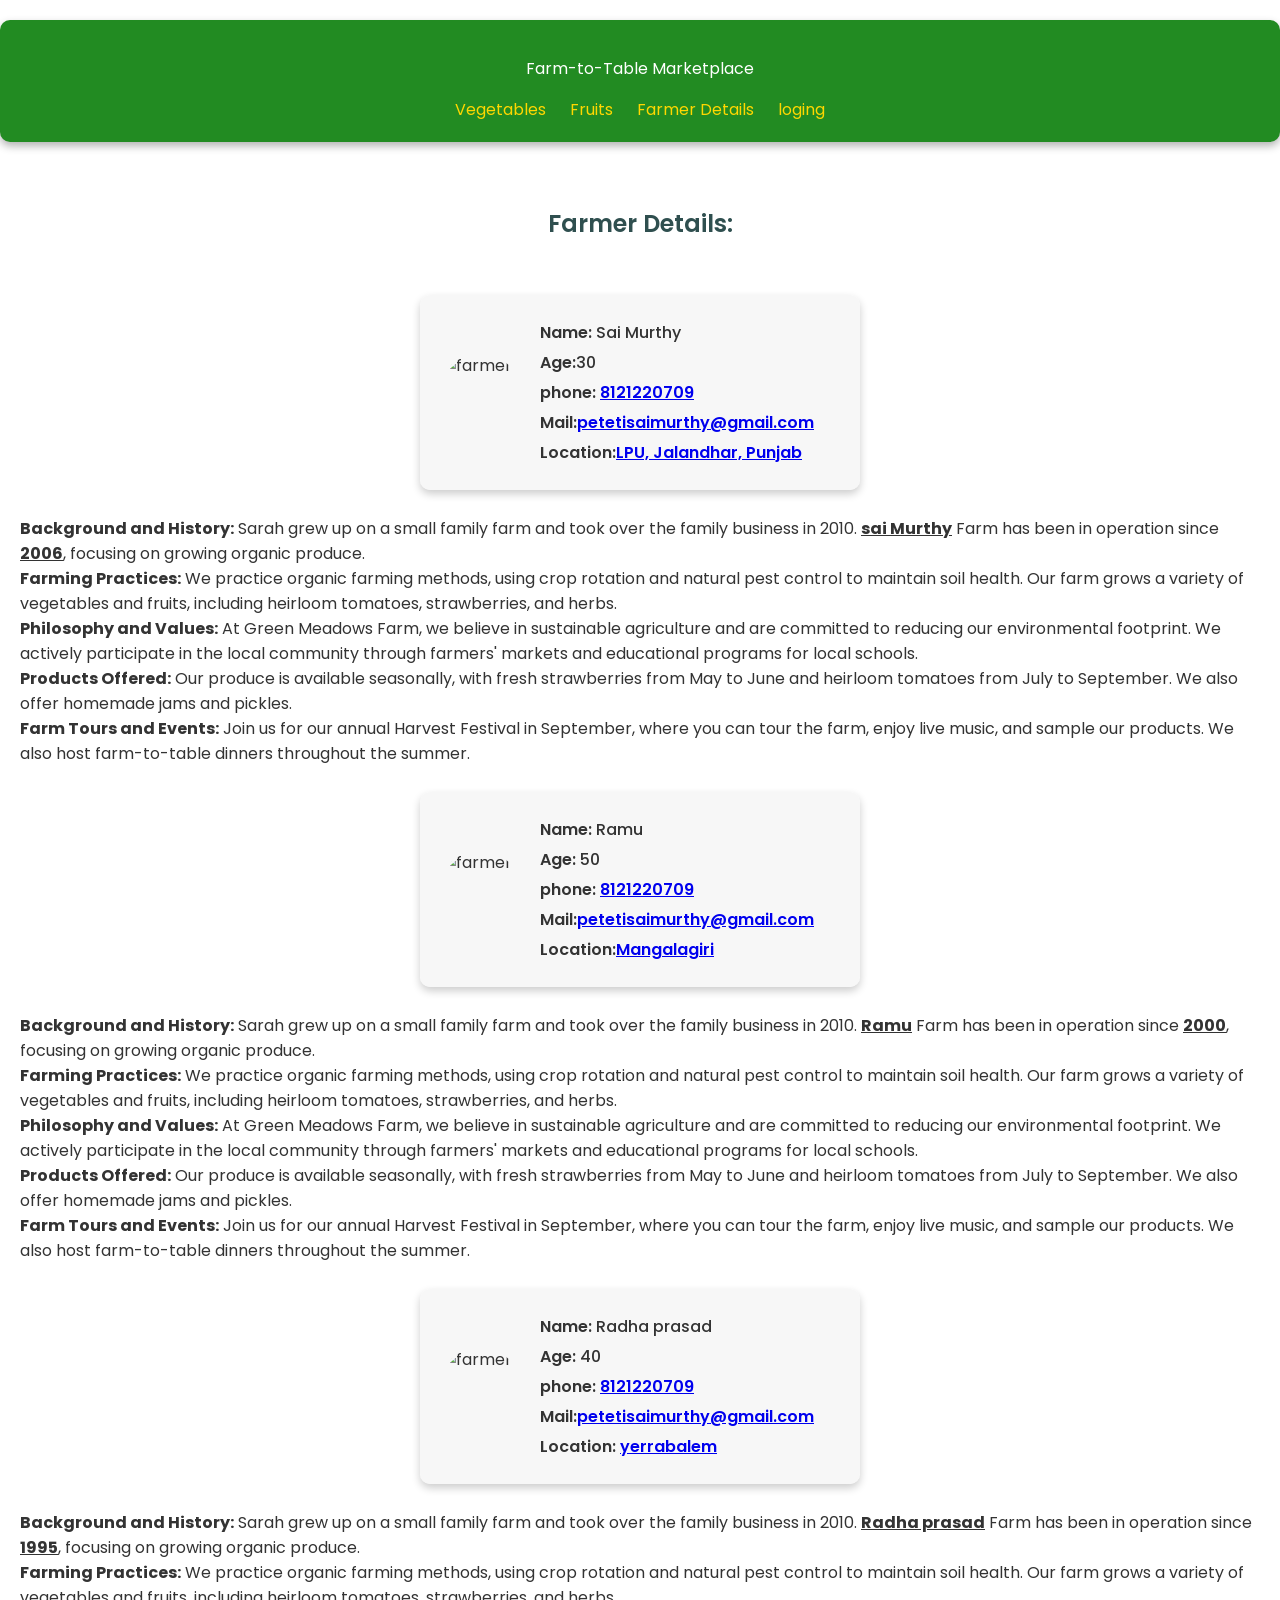
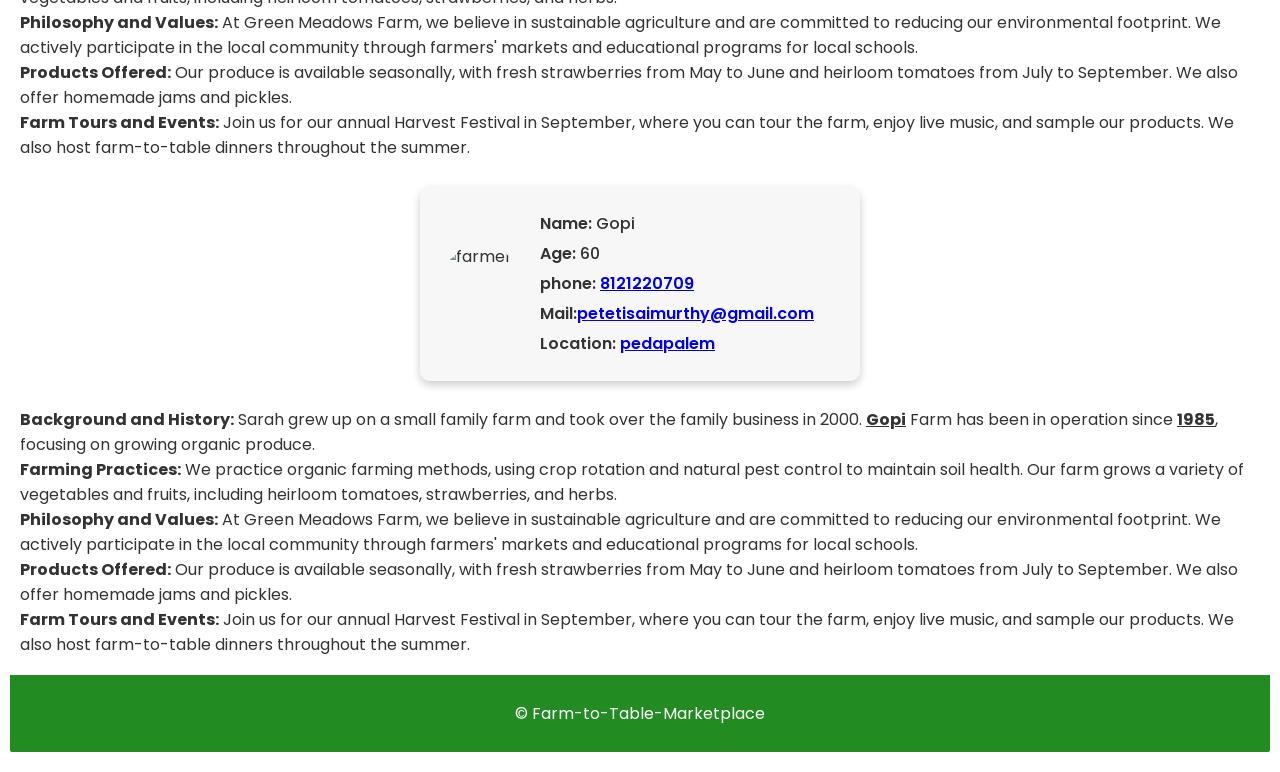
==== farmer.html @ 5aa0546a "Add files via upload" ====
<!DOCTYPE html>
<html lang="en">
<head>
    <meta charset="UTF-8">
    <meta name="viewport" content="width=device-width, initial-scale=1.0">
    <title>Farmer Details</title>
    <link href="https://fonts.googleapis.com/css2?family=Poppins:wght@400;600&display=swap" rel="stylesheet">
    <style>
        /* Base Styling */
        body {
            font-family: 'Poppins', sans-serif;
            background: url('farm_land-2.jpg') center center/cover no-repeat;
            color: #333;
            margin: 0;
            padding: 0;
        }

        #main {
            display: flex;
            flex-direction: column;
            align-items: center;
            padding: 20px;
        }

        #d1 {
            background-color: #228B22;
            color: #fff;
            width: 100%;
            max-width: 1400px;
            text-align: center;
            border-radius: 10px;
            padding: 20px;
            box-shadow: 0 4px 8px rgba(0, 0, 0, 0.3);
            margin-bottom: 20px;
        }

        #d1 a {
            color: #FFD700;
            text-decoration: none;
            font-size: 16px;
            margin: 0 10px;
        }

        #d1 a:hover {
            text-decoration: underline;
        }

        #farm1 {
            text-align: center;
            margin: 20px 0;
        }

        #farm1 h3 {
            font-size: 24px;
            font-weight: 600;
            color: #2F4F4F;
        }

        .farm-profile {
            display: flex;
            align-items: center;
            background: rgba(245, 245, 245, 0.8);
            width: 100%;
            max-width: 400px;
            margin: 10px;
            padding: 20px;
            border-radius: 10px;
            box-shadow: 0 4px 8px rgba(0, 0, 0, 0.2);
        }

        .farm-profile img {
            border-radius: 50%;
            height: 80px;
            width: 80px;
            margin-right: 20px;
        }

        .farm-profile p {
            margin: 5px 0;
            font-weight: 500;
        }

        .farm-profile p b {
            font-weight: 600;
        }

        footer {
            color: white;
            background-color: #228B22;
            width: 100%;
            text-align: center;
            border-top: 2px solid;
            border-radius: 2px;
            padding: 10px;
        }

        /* Responsive Styling */
        @media (max-width: 768px) {
            #main {
                padding: 10px;
            }

            #d1 {
                padding: 15px;
            }

            #d1 a {
                font-size: 14px;
                margin: 0 5px;
            }

            #farm1 h3 {
                font-size: 20px;
            }

            .farm-profile {
                flex-direction: column;
                text-align: center;
                max-width: 90%;
            }

            .farm-profile img {
                margin-right: 0;
                margin-bottom: 10px;
                height: 70px;
                width: 70px;
            }
        }

        @media (max-width: 480px) {
            #d1 a {
                font-size: 12px;
                margin: 0 3px;
            }

            #farm1 h3 {
                font-size: 18px;
            }

            .farm-profile p {
                font-size: 14px;
            }

            footer {
                font-size: 14px;
            }
        }
    </style>
</head>
<body>
    <div id="main">
        <div id="d1">
            <p>Farm-to-Table Marketplace</p>
            <nav>
                <a href="vegetables.html">Vegetables</a>
                <a href="fruits.html">Fruits</a>
                <a href="farmer.html">Farmer Details</a>
                <a href="loging.html">loging</a>
            </nav>
        </div>

        <div id="farm1">
            <h3>Farmer Details:</h3>
        </div>

        <div class="farm-profile">
            <img src="murthy.png" alt="farmer">
            <div>
                <p><b>Name:</b> Sai Murthy </p>
                <p><b>Age:</b>30</p>
                <p><b>phone: <a href="https://www.truecaller.com/search/in/8121220709">8121220709</a></b></p>
                <p><b>Mail:<a href="mailto:petetisaimurthy@gmail.com">petetisaimurthy@gmail.com</a></b></p>
                <p><b>Location:<a href="https://www.google.com/maps/place/BH-2+LPU/@31.2496079,75.6984911,745m/data=!3m2!1e3!4b1!4m6!3m5!1s0x391a5f007402a701:0x3b09cd415ff39bf7!8m2!3d31.2496079!4d75.701066!16s%2Fg%2F11w30k6gvg?entry=ttu&g_ep=EgoyMDI0MTAxNi4wIKXMDSoASAFQAw%3D%3D">LPU, Jalandhar, Punjab</a></b> </p>
            </div>
        </div>
        <p><b>
            Background and History:</b>
            Sarah grew up on a small family farm and took over the family business in 2010.  <b><U>sai Murthy</U></b> Farm has been in operation since  <b><U>2006</U></b>, focusing on growing organic produce.
            <br>
           <b> Farming Practices:</b>
            We practice organic farming methods, using crop rotation and natural pest control to maintain soil health. Our farm grows a variety of vegetables and fruits, including heirloom tomatoes, strawberries, and herbs.
            <br>
            <b>Philosophy and Values:</b>
            At Green Meadows Farm, we believe in sustainable agriculture and are committed to reducing our environmental footprint. We actively participate in the local community through farmers' markets and educational programs for local schools.
            <br>
            <b>Products Offered:</b>
            Our produce is available seasonally, with fresh strawberries from May to June and heirloom tomatoes from July to September. We also offer homemade jams and pickles.
            <br>
            <b>Farm Tours and Events:</b>
            Join us for our annual Harvest Festival in September, where you can tour the farm, enjoy live music, and sample our products. We also host farm-to-table dinners throughout the summer.</p>
        <div class="farm-profile">
            <img src="akshay.png" alt="farmer">
            <div>
                <p><b>Name:</b> Ramu</p>
                <p><b>Age:</b> 50</p>
                <p><b>phone: <a href="https://www.truecaller.com/search/in/8121220709">8121220709</a></b></p>
                <p><b>Mail:<a href="mailto:petetisaimurthy@gmail.com">petetisaimurthy@gmail.com</a></b></p>
                <p><b>Location:<a href="https://www.google.co.in/maps/dir//16.4775992,80.5550345/@16.4709672,80.5512245,15.05z?entry=ttu&g_ep=EgoyMDI0MTAyMy4wIKXMDSoASAFQAw%3D%3D">Mangalagiri</a></b></p>
            </div>
        </div>
<p><b>
    Background and History:</b>
    Sarah grew up on a small family farm and took over the family business in 2010.  <b><U>Ramu</U></b> Farm has been in operation since  <b><U>2000</U></b>, focusing on growing organic produce.
    <br>
   <b> Farming Practices:</b>
    We practice organic farming methods, using crop rotation and natural pest control to maintain soil health. Our farm grows a variety of vegetables and fruits, including heirloom tomatoes, strawberries, and herbs.
    <br>
    <b>Philosophy and Values:</b>
    At Green Meadows Farm, we believe in sustainable agriculture and are committed to reducing our environmental footprint. We actively participate in the local community through farmers' markets and educational programs for local schools.
    <br>
    <b>Products Offered:</b>
    Our produce is available seasonally, with fresh strawberries from May to June and heirloom tomatoes from July to September. We also offer homemade jams and pickles.
    <br>
    <b>Farm Tours and Events:</b>
    Join us for our annual Harvest Festival in September, where you can tour the farm, enjoy live music, and sample our products. We also host farm-to-table dinners throughout the summer.</p>
        <div class="farm-profile">
            <img src="pspk2.jpg" alt="farmer">
            <div>
                <p><b>Name:</b> Radha prasad</p>
                <p><b>Age:</b> 40</p>
                <p><b>phone: <a href="https://www.truecaller.com/search/in/8121220709">8121220709</a></b></p>
                <p><b>Mail:<a href="mailto:petetisaimurthy@gmail.com">petetisaimurthy@gmail.com</a></b></p>
                <p><b>Location: <a href="https://www.google.co.in/maps/place/Pedavadlapudi,+Andhra+Pradesh+522302/@16.3562201,80.6357968,20149m/data=!3m1!1e3!4m6!3m5!1s0x3a35f749b2aca3f5:0xacc0312243ee0203!8m2!3d16.4115104!4d80.6109527!16s%2Fm%2F080p59_?entry=ttu&g_ep=EgoyMDI0MTAyMy4wIKXMDSoASAFQAw%3D%3D">yerrabalem</a></b></p>
            </div>
        </div>
        <p><b>
            Background and History:</b>
            Sarah grew up on a small family farm and took over the family business in 2010. <b><U>Radha prasad</U></b> Farm has been in operation since  <b><U>1995</U></b>, focusing on growing organic produce.
            <br>
           <b> Farming Practices:</b>
            We practice organic farming methods, using crop rotation and natural pest control to maintain soil health. Our farm grows a variety of vegetables and fruits, including heirloom tomatoes, strawberries, and herbs.
            <br>
            <b>Philosophy and Values:</b>
            At Green Meadows Farm, we believe in sustainable agriculture and are committed to reducing our environmental footprint. We actively participate in the local community through farmers' markets and educational programs for local schools.
            <br>
            <b>Products Offered:</b>
            Our produce is available seasonally, with fresh strawberries from May to June and heirloom tomatoes from July to September. We also offer homemade jams and pickles.
            <br>
            <b>Farm Tours and Events:</b>
            Join us for our annual Harvest Festival in September, where you can tour the farm, enjoy live music, and sample our products. We also host farm-to-table dinners throughout the summer.</p>
        <div class="farm-profile">
            <img src="namith.png" alt="farmer">
            <div>
                <p><b>Name:</b> Gopi</p>
                <p><b>Age:</b> 60</p>
                <p><b>phone: <a href="https://www.truecaller.com/search/in/8121220709">8121220709</a></b></p>
                <p><b>Mail:<a href="mailto:petetisaimurthy@gmail.com">petetisaimurthy@gmail.com</a></b></p>
                <p><b>Location: <a href="https://www.google.co.in/maps/dir//16.3843208,80.6488947/@16.378392,80.650586,2533m/data=!3m1!1e3?entry=ttu&g_ep=EgoyMDI0MTAyMy4wIKXMDSoASAFQAw%3D%3D"> pedapalem</a></b></p>
            </div>
            
    </div>
    <p><b>
        Background and History:</b>
        Sarah grew up on a small family farm and took over the family business in 2000. <b><U>Gopi</U></b> Farm has been in operation since  <b><U>1985</U></b>, focusing on growing organic produce.
        <br>
       <b> Farming Practices:</b>
        We practice organic farming methods, using crop rotation and natural pest control to maintain soil health. Our farm grows a variety of vegetables and fruits, including heirloom tomatoes, strawberries, and herbs.
        <br>
        <b>Philosophy and Values:</b>
        At Green Meadows Farm, we believe in sustainable agriculture and are committed to reducing our environmental footprint. We actively participate in the local community through farmers' markets and educational programs for local schools.
        <br>
        <b>Products Offered:</b>
        Our produce is available seasonally, with fresh strawberries from May to June and heirloom tomatoes from July to September. We also offer homemade jams and pickles.
        <br>
        <b>Farm Tours and Events:</b>
        Join us for our annual Harvest Festival in September, where you can tour the farm, enjoy live music, and sample our products. We also host farm-to-table dinners throughout the summer.</p>
        <footer>
            <p>&copy; Farm-to-Table-Marketplace</p>
        </footer>
</body>
</html>
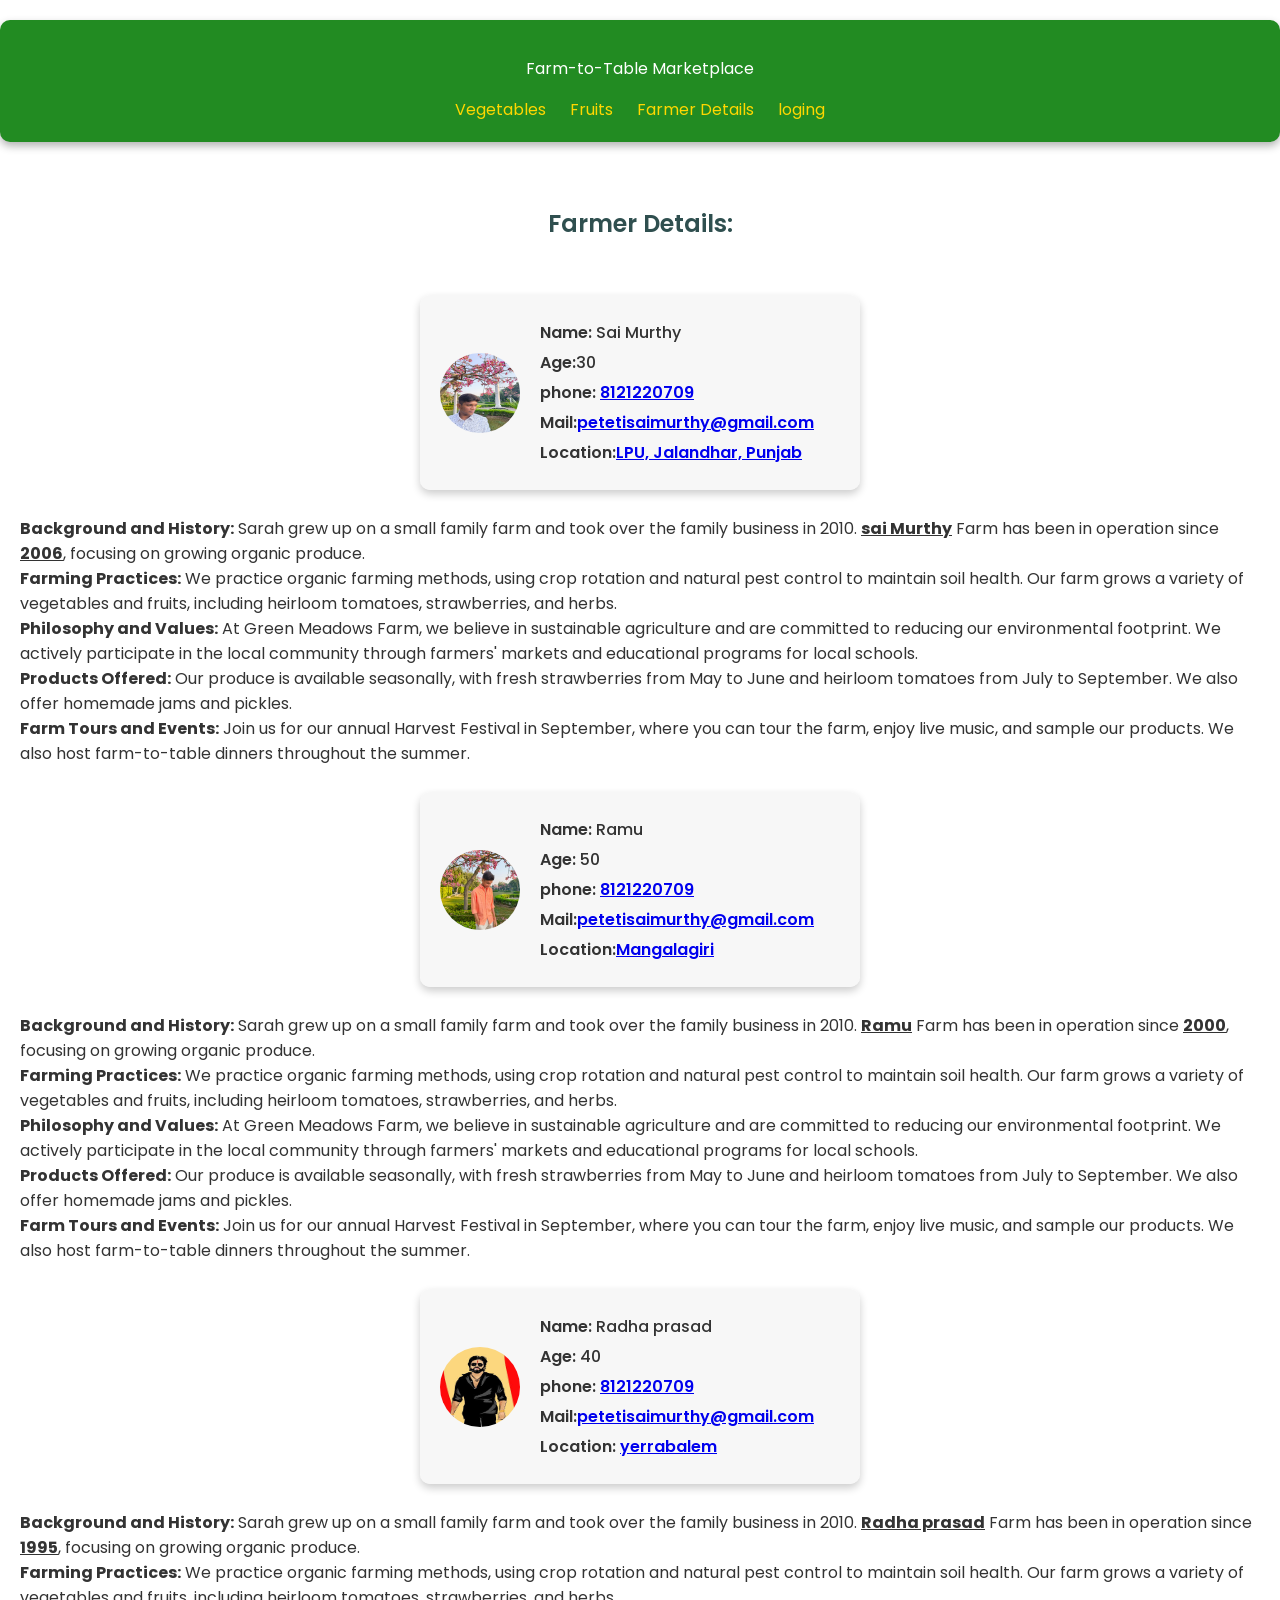
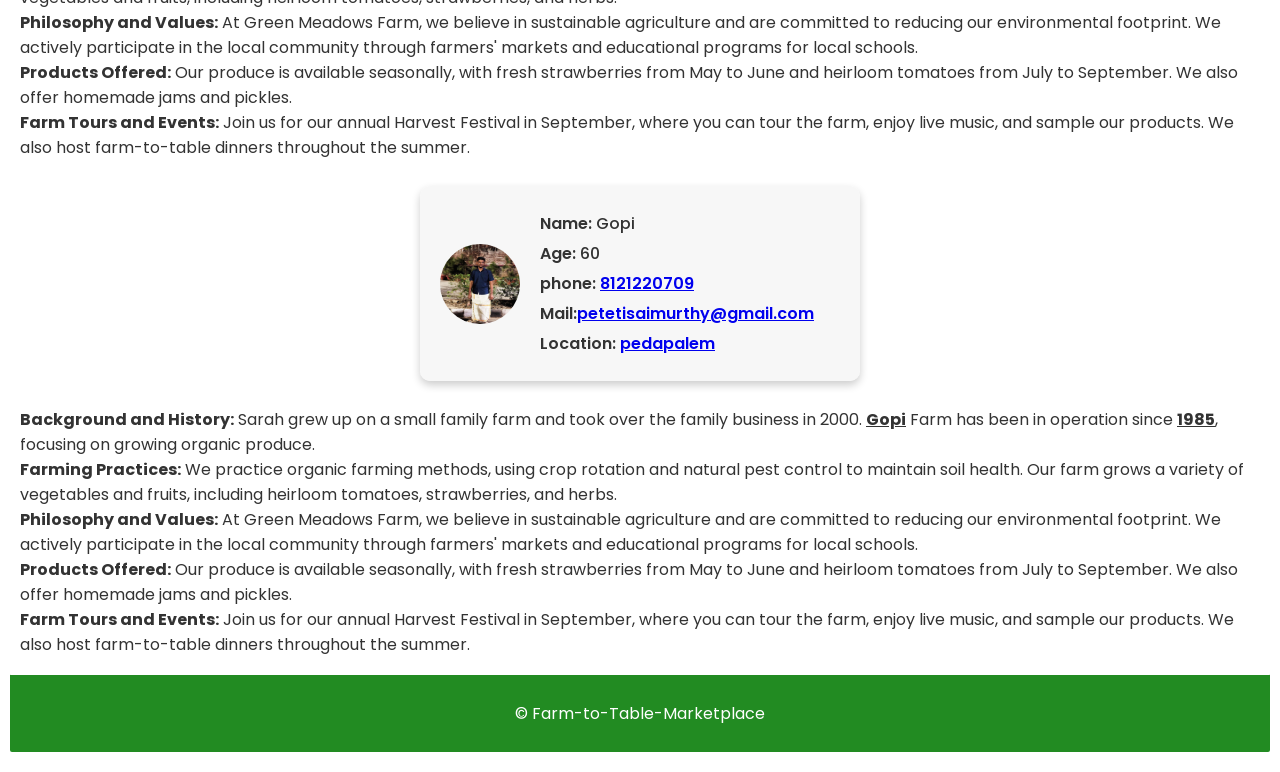
==== commit 4c2091ad: "Add files via upload" ====
--- a/farmer.html
+++ b/farmer.html
@@ -5,147 +5,7 @@
     <meta name="viewport" content="width=device-width, initial-scale=1.0">
     <title>Farmer Details</title>
     <link href="https://fonts.googleapis.com/css2?family=Poppins:wght@400;600&display=swap" rel="stylesheet">
-    <style>
-        /* Base Styling */
-        body {
-            font-family: 'Poppins', sans-serif;
-            background: url('farm_land-2.jpg') center center/cover no-repeat;
-            color: #333;
-            margin: 0;
-            padding: 0;
-        }
-
-        #main {
-            display: flex;
-            flex-direction: column;
-            align-items: center;
-            padding: 20px;
-        }
-
-        #d1 {
-            background-color: #228B22;
-            color: #fff;
-            width: 100%;
-            max-width: 1400px;
-            text-align: center;
-            border-radius: 10px;
-            padding: 20px;
-            box-shadow: 0 4px 8px rgba(0, 0, 0, 0.3);
-            margin-bottom: 20px;
-        }
-
-        #d1 a {
-            color: #FFD700;
-            text-decoration: none;
-            font-size: 16px;
-            margin: 0 10px;
-        }
-
-        #d1 a:hover {
-            text-decoration: underline;
-        }
-
-        #farm1 {
-            text-align: center;
-            margin: 20px 0;
-        }
-
-        #farm1 h3 {
-            font-size: 24px;
-            font-weight: 600;
-            color: #2F4F4F;
-        }
-
-        .farm-profile {
-            display: flex;
-            align-items: center;
-            background: rgba(245, 245, 245, 0.8);
-            width: 100%;
-            max-width: 400px;
-            margin: 10px;
-            padding: 20px;
-            border-radius: 10px;
-            box-shadow: 0 4px 8px rgba(0, 0, 0, 0.2);
-        }
-
-        .farm-profile img {
-            border-radius: 50%;
-            height: 80px;
-            width: 80px;
-            margin-right: 20px;
-        }
-
-        .farm-profile p {
-            margin: 5px 0;
-            font-weight: 500;
-        }
-
-        .farm-profile p b {
-            font-weight: 600;
-        }
-
-        footer {
-            color: white;
-            background-color: #228B22;
-            width: 100%;
-            text-align: center;
-            border-top: 2px solid;
-            border-radius: 2px;
-            padding: 10px;
-        }
-
-        /* Responsive Styling */
-        @media (max-width: 768px) {
-            #main {
-                padding: 10px;
-            }
-
-            #d1 {
-                padding: 15px;
-            }
-
-            #d1 a {
-                font-size: 14px;
-                margin: 0 5px;
-            }
-
-            #farm1 h3 {
-                font-size: 20px;
-            }
-
-            .farm-profile {
-                flex-direction: column;
-                text-align: center;
-                max-width: 90%;
-            }
-
-            .farm-profile img {
-                margin-right: 0;
-                margin-bottom: 10px;
-                height: 70px;
-                width: 70px;
-            }
-        }
-
-        @media (max-width: 480px) {
-            #d1 a {
-                font-size: 12px;
-                margin: 0 3px;
-            }
-
-            #farm1 h3 {
-                font-size: 18px;
-            }
-
-            .farm-profile p {
-                font-size: 14px;
-            }
-
-            footer {
-                font-size: 14px;
-            }
-        }
-    </style>
+    <link rel="stylesheet" href="farmer_style.css">
 </head>
 <body>
     <div id="main">
--- a/farmer_style.css
+++ b/farmer_style.css
@@ -0,0 +1,138 @@
+body {
+    font-family: 'Poppins', sans-serif;
+    background: url('farm_land-2.jpg') center center/cover no-repeat;
+    color: #333;
+    margin: 0;
+    padding: 0;
+}
+
+#main {
+    display: flex;
+    flex-direction: column;
+    align-items: center;
+    padding: 20px;
+}
+
+#d1 {
+    background-color: #228B22;
+    color: #fff;
+    width: 100%;
+    max-width: 1400px;
+    text-align: center;
+    border-radius: 10px;
+    padding: 20px;
+    box-shadow: 0 4px 8px rgba(0, 0, 0, 0.3);
+    margin-bottom: 20px;
+}
+
+#d1 a {
+    color: #FFD700;
+    text-decoration: none;
+    font-size: 16px;
+    margin: 0 10px;
+}
+
+#d1 a:hover {
+    text-decoration: underline;
+}
+
+#farm1 {
+    text-align: center;
+    margin: 20px 0;
+}
+
+#farm1 h3 {
+    font-size: 24px;
+    font-weight: 600;
+    color: #2F4F4F;
+}
+
+.farm-profile {
+    display: flex;
+    align-items: center;
+    background: rgba(245, 245, 245, 0.8);
+    width: 100%;
+    max-width: 400px;
+    margin: 10px;
+    padding: 20px;
+    border-radius: 10px;
+    box-shadow: 0 4px 8px rgba(0, 0, 0, 0.2);
+}
+
+.farm-profile img {
+    border-radius: 50%;
+    height: 80px;
+    width: 80px;
+    margin-right: 20px;
+}
+
+.farm-profile p {
+    margin: 5px 0;
+    font-weight: 500;
+}
+
+.farm-profile p b {
+    font-weight: 600;
+}
+
+footer {
+    color: white;
+    background-color: #228B22;
+    width: 100%;
+    text-align: center;
+    border-top: 2px solid;
+    border-radius: 2px;
+    padding: 10px;
+}
+
+/* Responsive Styling */
+@media (max-width: 768px) {
+    #main {
+        padding: 10px;
+    }
+
+    #d1 {
+        padding: 15px;
+    }
+
+    #d1 a {
+        font-size: 14px;
+        margin: 0 5px;
+    }
+
+    #farm1 h3 {
+        font-size: 20px;
+    }
+
+    .farm-profile {
+        flex-direction: column;
+        text-align: center;
+        max-width: 90%;
+    }
+
+    .farm-profile img {
+        margin-right: 0;
+        margin-bottom: 10px;
+        height: 70px;
+        width: 70px;
+    }
+}
+
+@media (max-width: 480px) {
+    #d1 a {
+        font-size: 12px;
+        margin: 0 3px;
+    }
+
+    #farm1 h3 {
+        font-size: 18px;
+    }
+
+    .farm-profile p {
+        font-size: 14px;
+    }
+
+    footer {
+        font-size: 14px;
+    }
+}
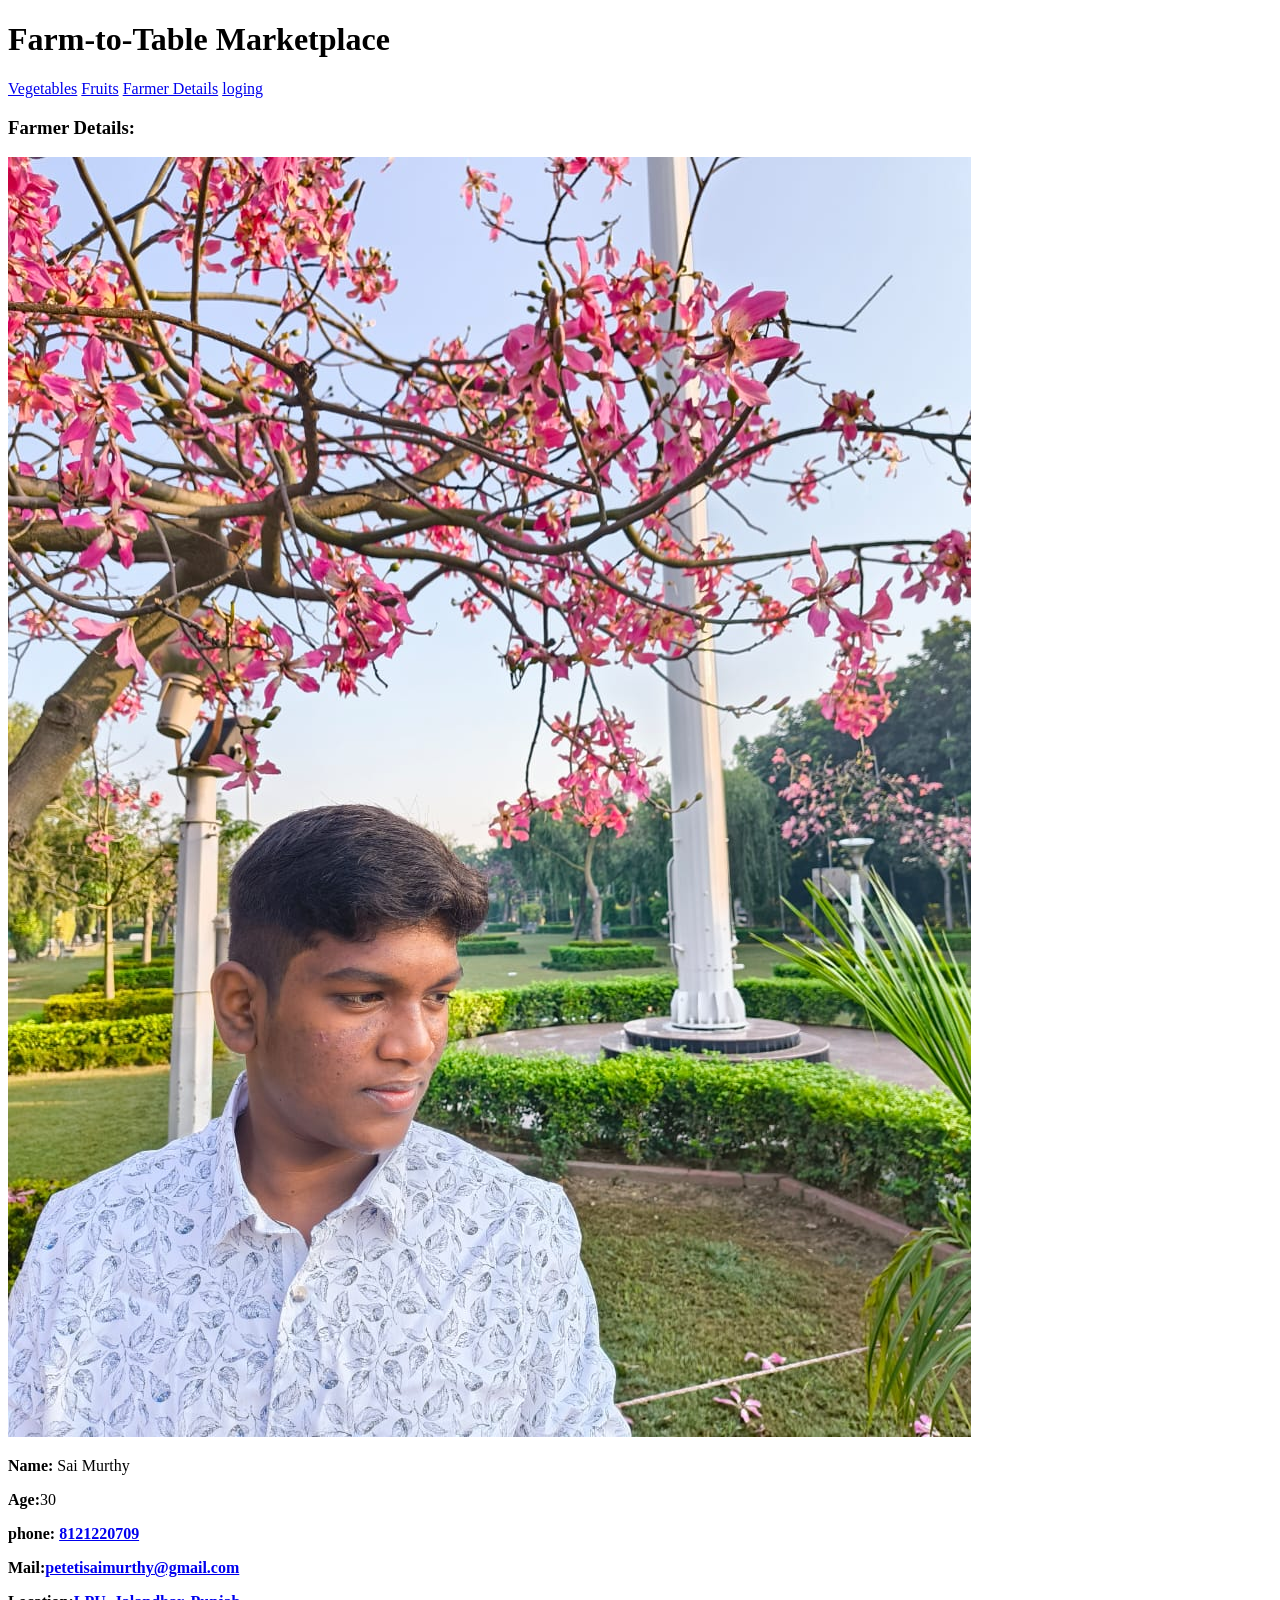
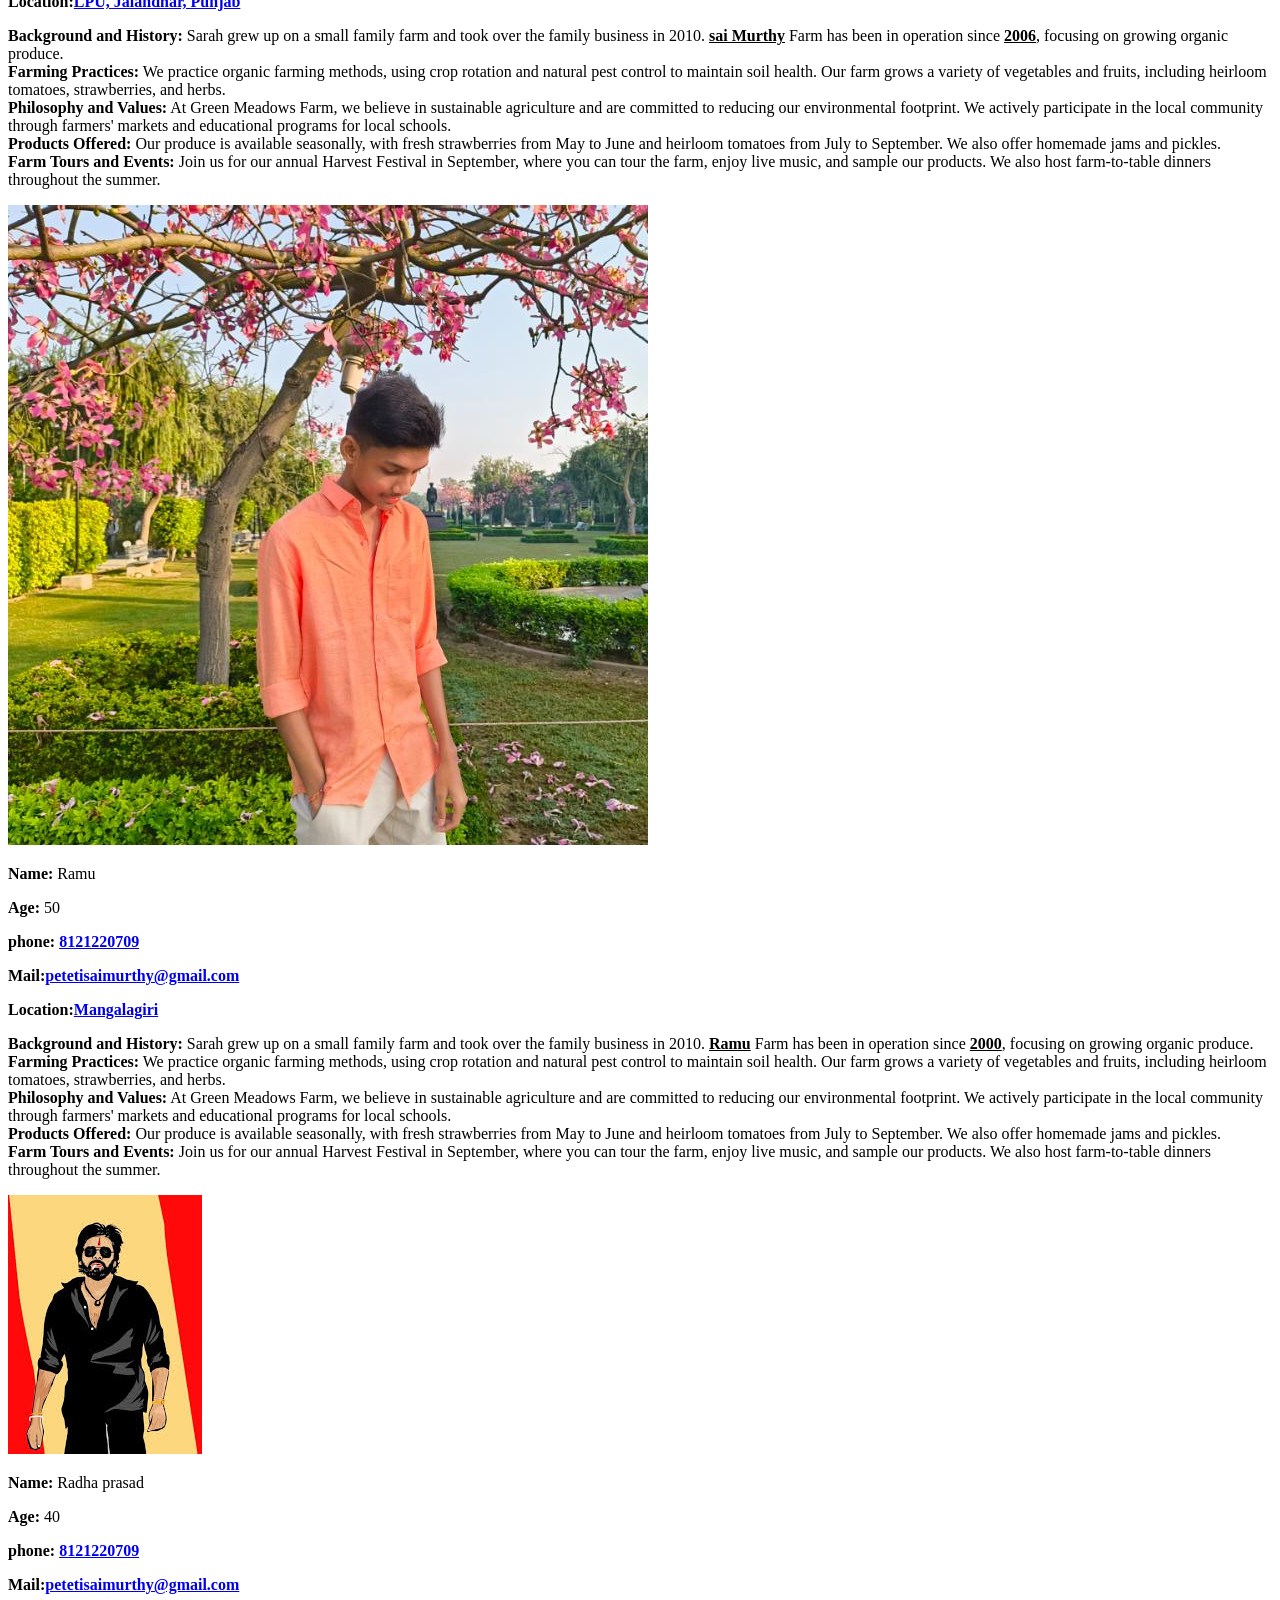
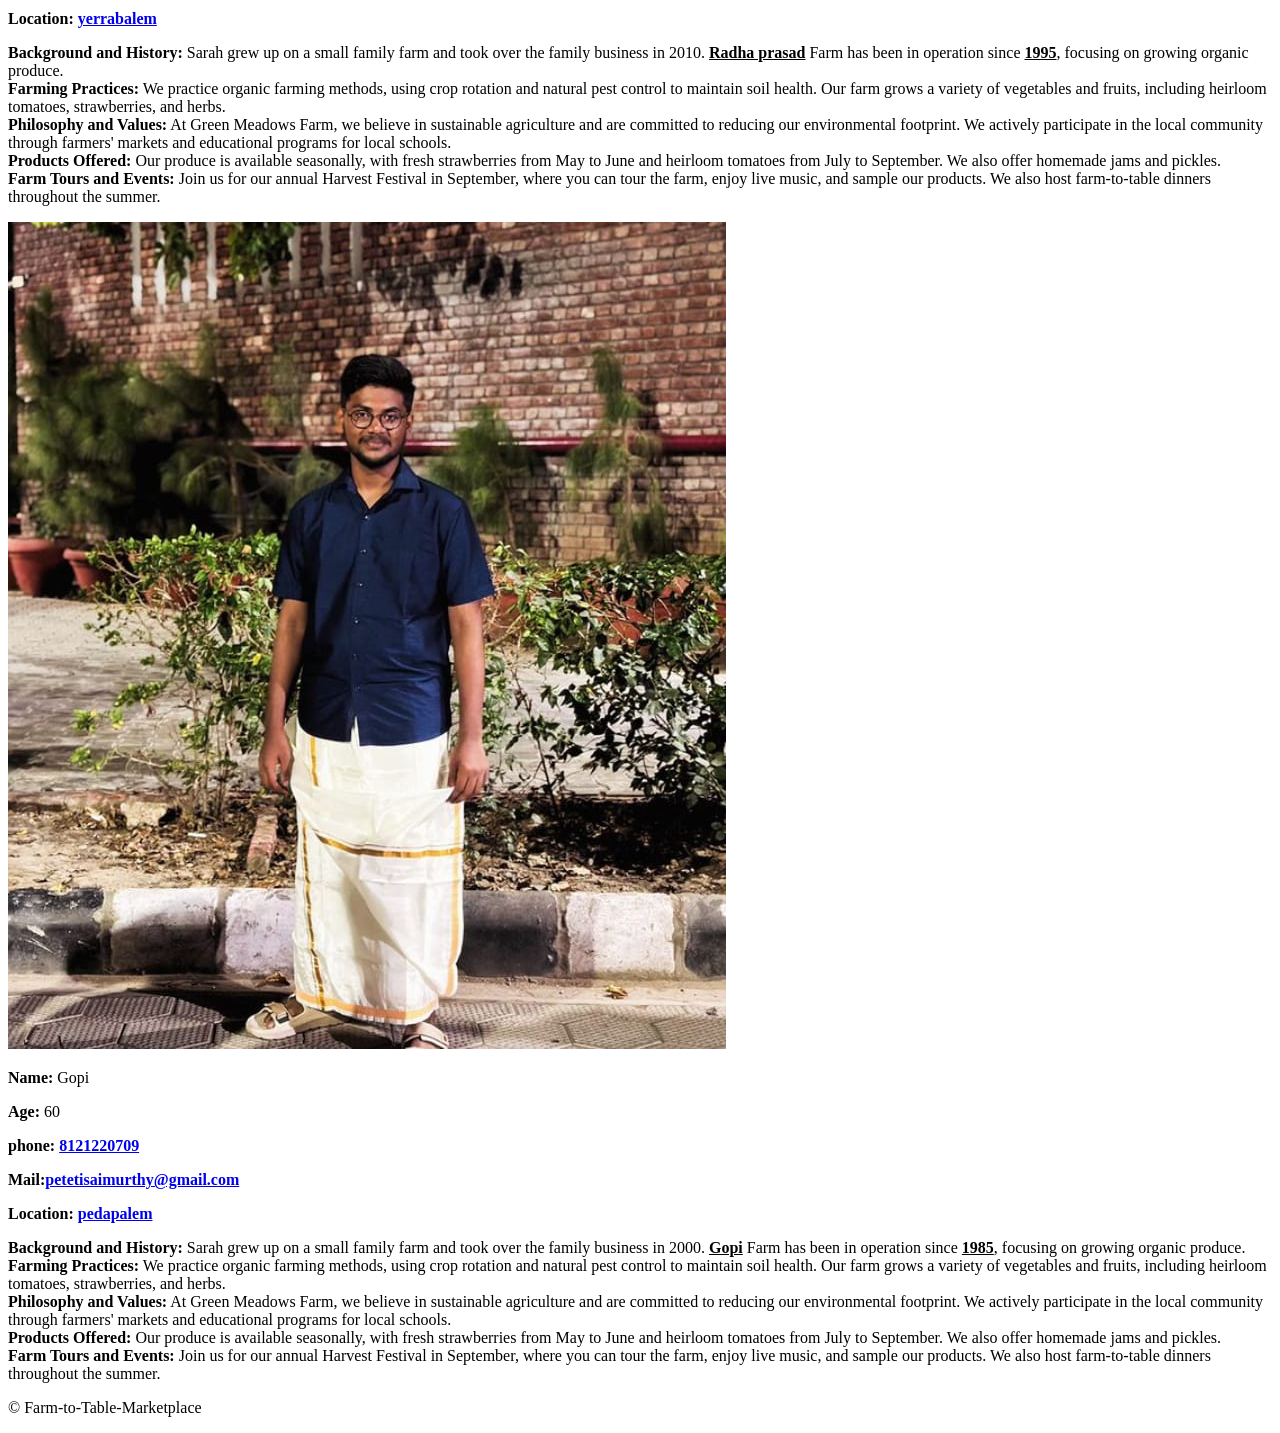
==== commit aca34bc0: "Add files via upload" ====
--- a/farmer.html
+++ b/farmer.html
@@ -5,12 +5,14 @@
     <meta name="viewport" content="width=device-width, initial-scale=1.0">
     <title>Farmer Details</title>
     <link href="https://fonts.googleapis.com/css2?family=Poppins:wght@400;600&display=swap" rel="stylesheet">
-    <link rel="stylesheet" href="farmer_style.css">
+    <link rel="stylesheet" href="style-far.css">
+
 </head>
 <body>
     <div id="main">
         <div id="d1">
-            <p>Farm-to-Table Marketplace</p>
+            <h1>Farm-to-Table Marketplace</h1>
+        
             <nav>
                 <a href="vegetables.html">Vegetables</a>
                 <a href="fruits.html">Fruits</a>
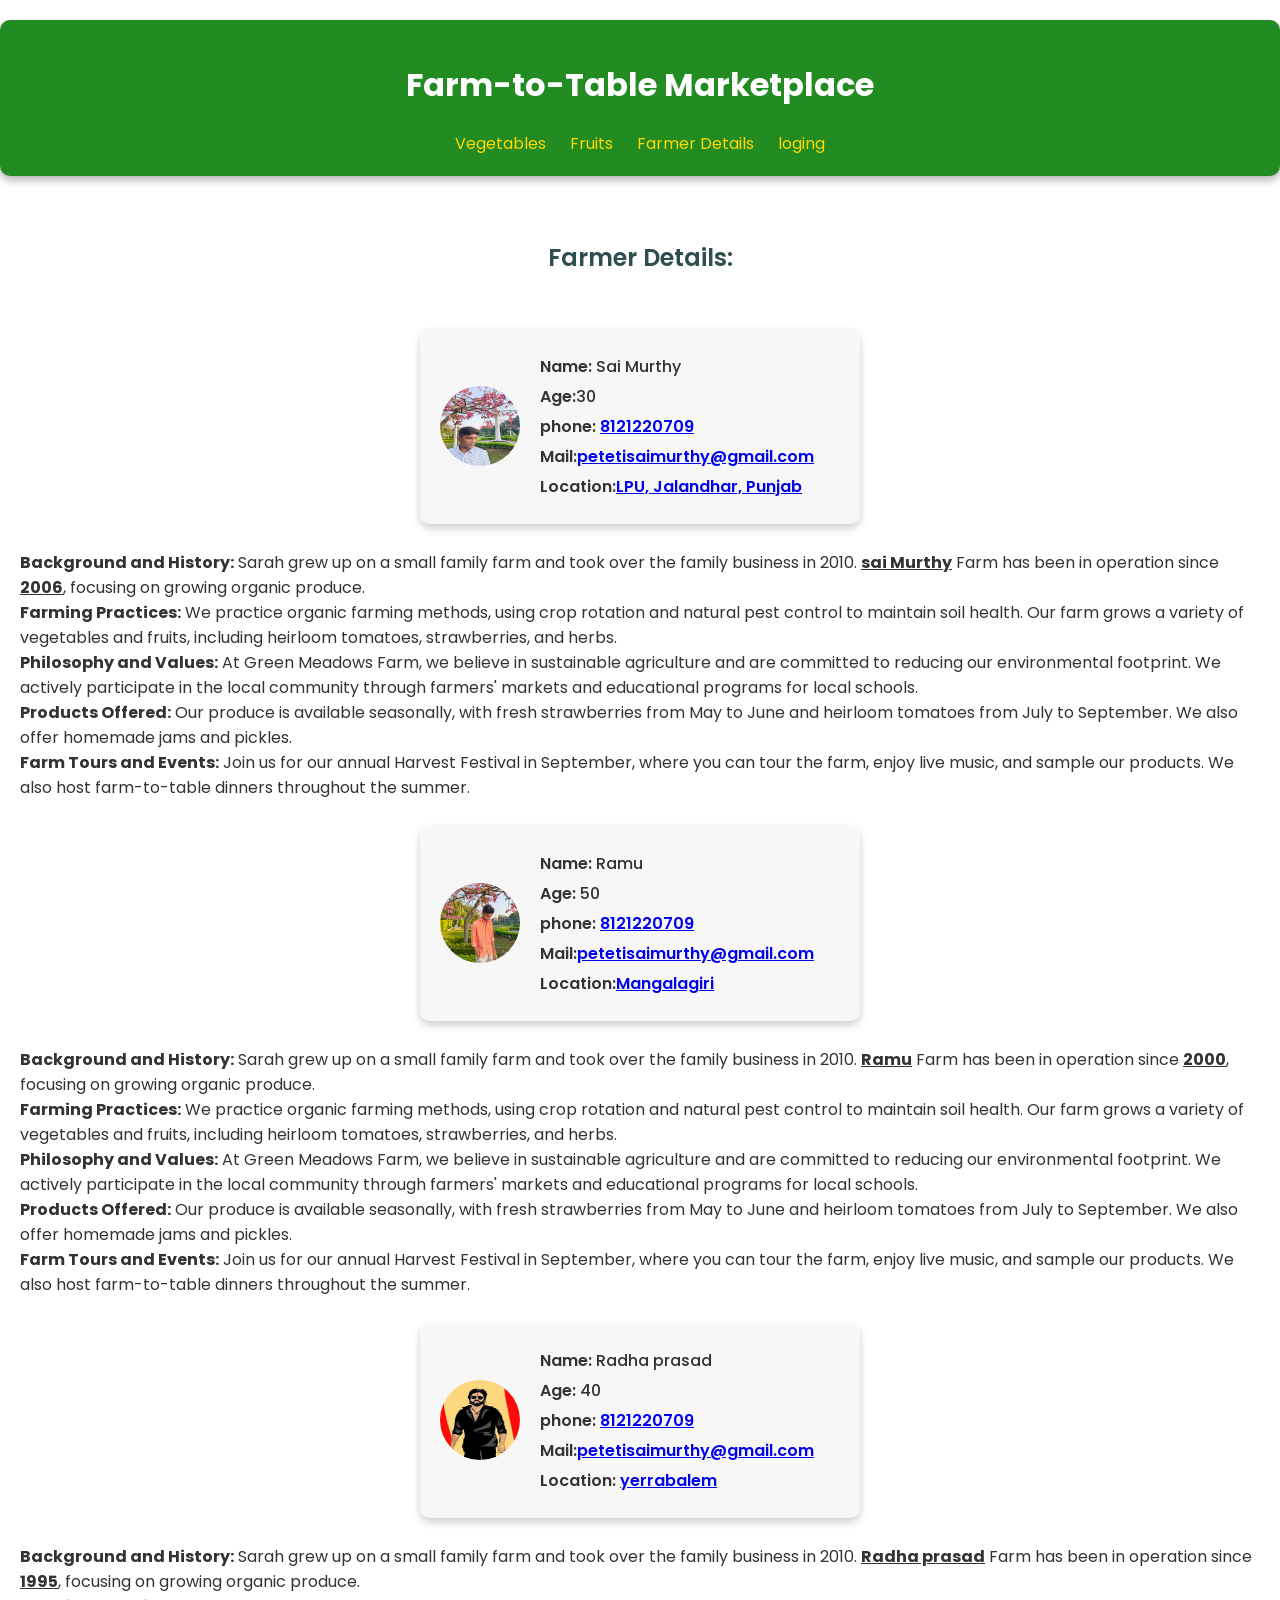
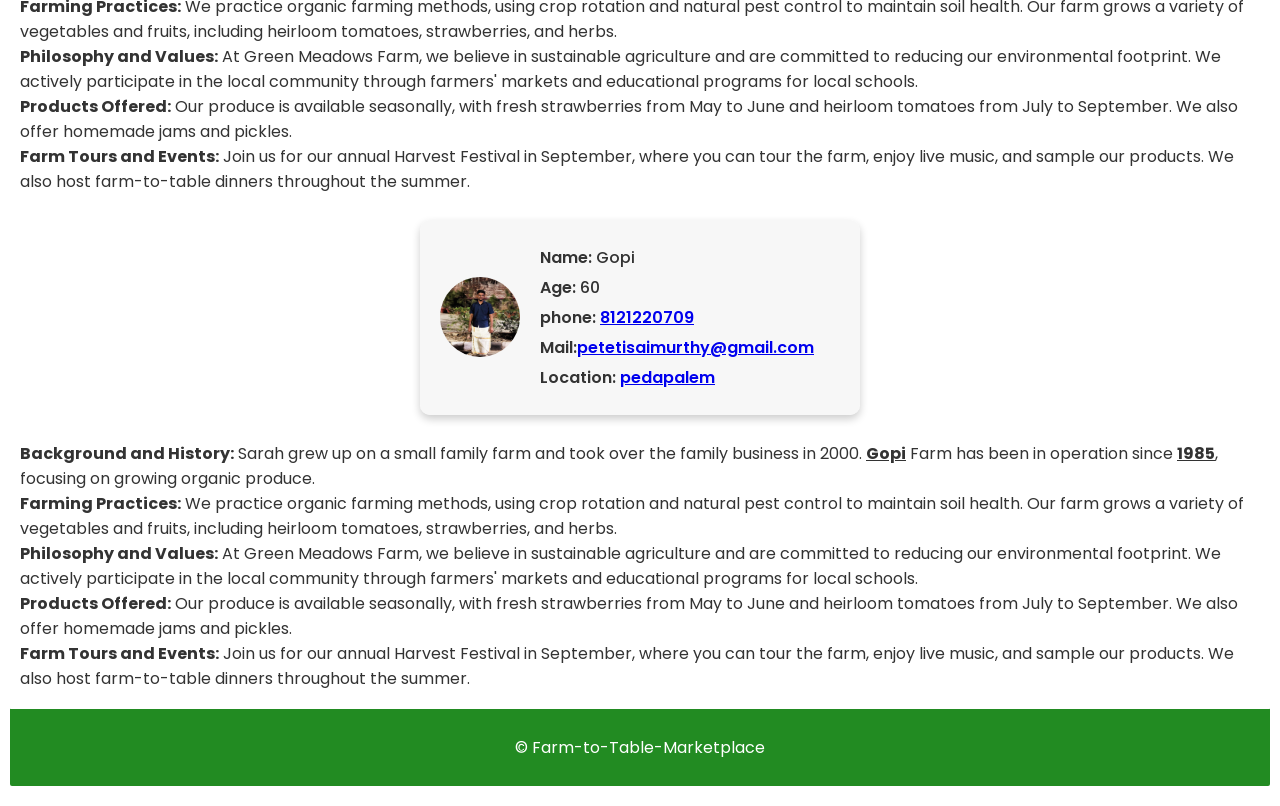
==== commit 18c02c21: "Add files via upload" ====
--- a/farmer.html
+++ b/farmer.html
@@ -17,7 +17,7 @@
                 <a href="vegetables.html">Vegetables</a>
                 <a href="fruits.html">Fruits</a>
                 <a href="farmer.html">Farmer Details</a>
-                <a href="loging.html">loging</a>
+                <a href="index.html">loging</a>
             </nav>
         </div>
 
--- a/style-far.css
+++ b/style-far.css
@@ -0,0 +1,138 @@
+body {
+    font-family: 'Poppins', sans-serif;
+    background: url('farm_land-2.jpg') center center/cover no-repeat;
+    color: #333;
+    margin: 0;
+    padding: 0;
+}
+
+#main {
+    display: flex;
+    flex-direction: column;
+    align-items: center;
+    padding: 20px;
+}
+
+#d1 {
+    background-color: #228B22;
+    color: #fff;
+    width: 100%;
+    max-width: 1400px;
+    text-align: center;
+    border-radius: 10px;
+    padding: 20px;
+    box-shadow: 0 4px 8px rgba(0, 0, 0, 0.3);
+    margin-bottom: 20px;
+}
+
+#d1 a {
+    color: #FFD700;
+    text-decoration: none;
+    font-size: 16px;
+    margin: 0 10px;
+}
+
+#d1 a:hover {
+    text-decoration: underline;
+}
+
+#farm1 {
+    text-align: center;
+    margin: 20px 0;
+}
+
+#farm1 h3 {
+    font-size: 24px;
+    font-weight: 600;
+    color: #2F4F4F;
+}
+
+.farm-profile {
+    display: flex;
+    align-items: center;
+    background: rgba(245, 245, 245, 0.8);
+    width: 100%;
+    max-width: 400px;
+    margin: 10px;
+    padding: 20px;
+    border-radius: 10px;
+    box-shadow: 0 4px 8px rgba(0, 0, 0, 0.2);
+}
+
+.farm-profile img {
+    border-radius: 50%;
+    height: 80px;
+    width: 80px;
+    margin-right: 20px;
+}
+
+.farm-profile p {
+    margin: 5px 0;
+    font-weight: 500;
+}
+
+.farm-profile p b {
+    font-weight: 600;
+}
+
+footer {
+    color: white;
+    background-color: #228B22;
+    width: 100%;
+    text-align: center;
+    border-top: 2px solid;
+    border-radius: 2px;
+    padding: 10px;
+}
+
+/* Responsive Styling */
+@media (max-width: 768px) {
+    #main {
+        padding: 10px;
+    }
+
+    #d1 {
+        padding: 15px;
+    }
+
+    #d1 a {
+        font-size: 14px;
+        margin: 0 5px;
+    }
+
+    #farm1 h3 {
+        font-size: 20px;
+    }
+
+    .farm-profile {
+        flex-direction: column;
+        text-align: center;
+        max-width: 90%;
+    }
+
+    .farm-profile img {
+        margin-right: 0;
+        margin-bottom: 10px;
+        height: 70px;
+        width: 70px;
+    }
+}
+
+@media (max-width: 480px) {
+    #d1 a {
+        font-size: 12px;
+        margin: 0 3px;
+    }
+
+    #farm1 h3 {
+        font-size: 18px;
+    }
+
+    .farm-profile p {
+        font-size: 14px;
+    }
+
+    footer {
+        font-size: 14px;
+    }
+}
